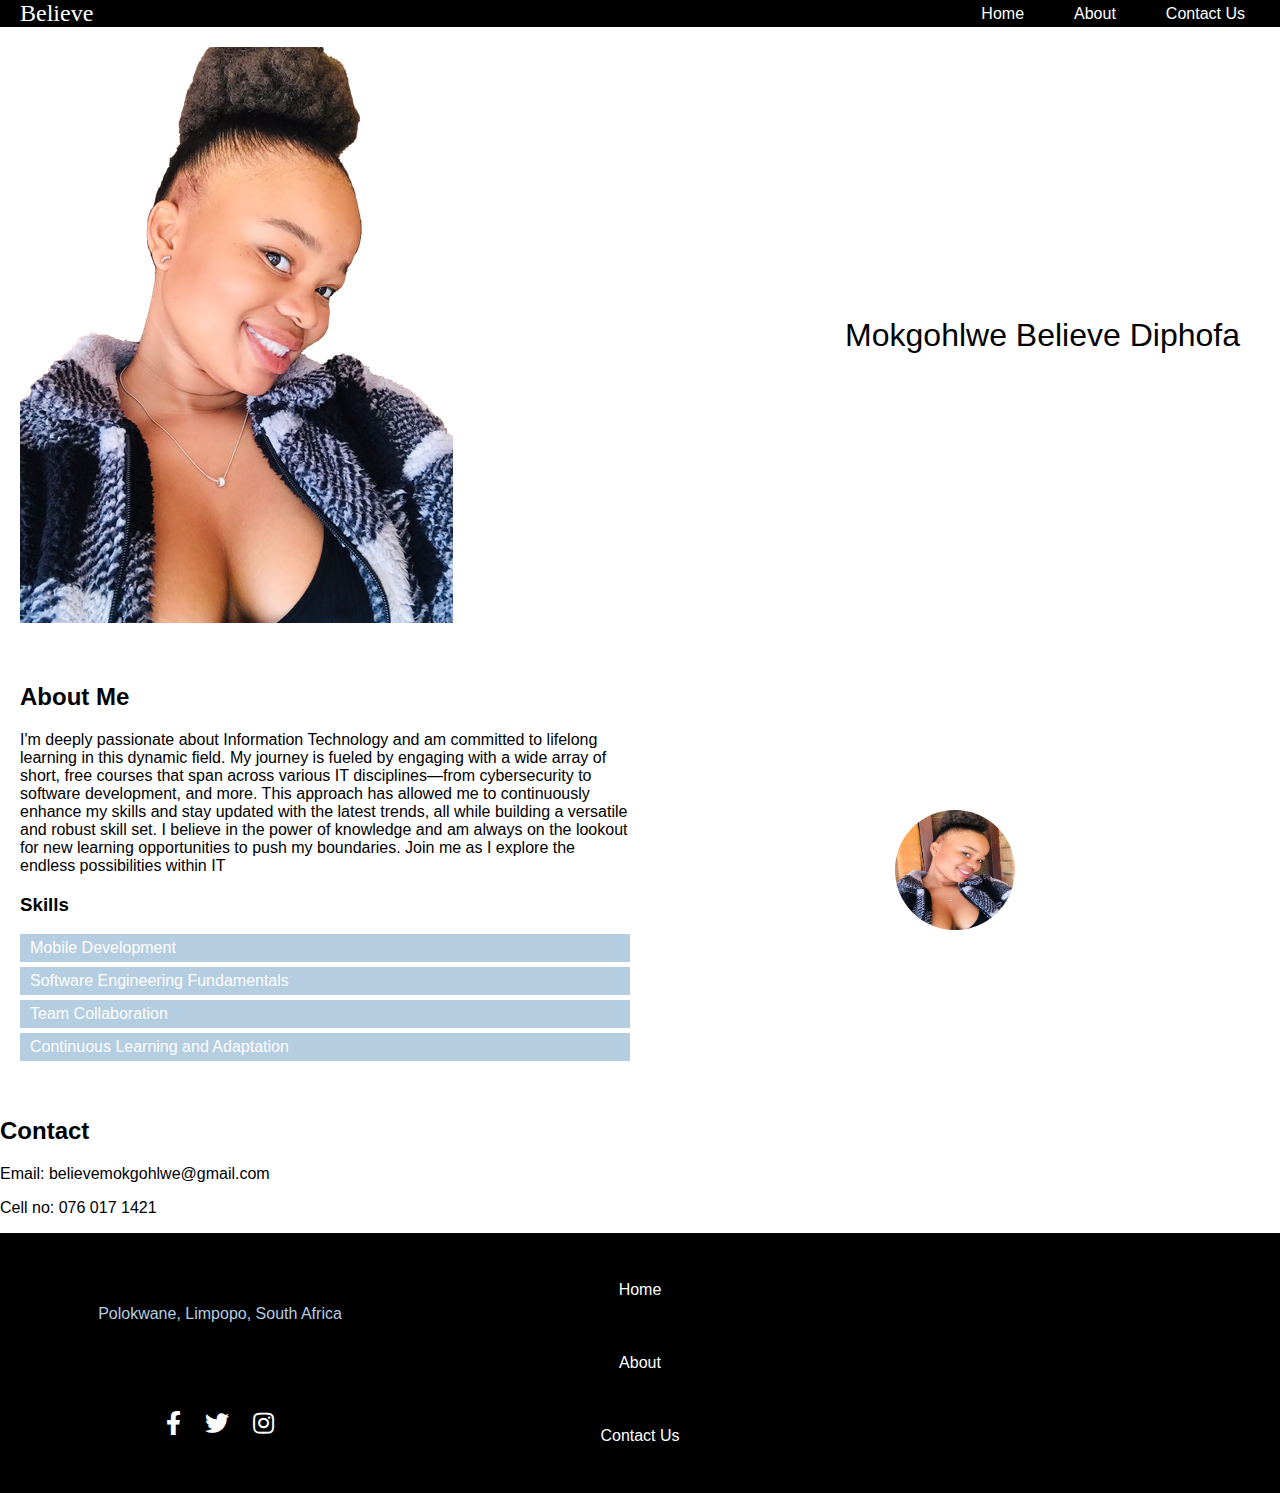
==== index.html @ 5a71e3e0 "fin" ====
<!DOCTYPE html>
<html lang="en">
<head>
    <meta charset="UTF-8">
    <meta name="viewport" content="width=device-width, initial-scale=1.0">
    <title>Mokgohlwe Believe Diphofa - Portfolio</title>
    <link rel="stylesheet" href="style.css">
    <link rel="stylesheet" href="https://cdnjs.cloudflare.com/ajax/libs/font-awesome/5.15.3/css/all.min.css"> 
</head>
<body>
    <nav>
        <div class="nav-logo">Believe</div>
        <ul>
            <li><a href="#home">Home</a></li>
            <li><a href="#about">About</a></li>
            <li><a href="#contact">Contact Us</a></li>
        </ul>
    </nav>
    <div id="home" class="banner-grid">
        <img src="b.jpg" alt="Banner Image" class="banner-image">
        <div class="banner-text">Mokgohlwe Believe Diphofa</div>
    </div>
    <section id="about" class="grid-container">
        <div class="text">
            <h2>About Me</h2>
            <p>I'm deeply passionate about Information Technology and am committed to lifelong learning in this dynamic field. My journey is fueled by engaging with a wide array of short, free courses that span across various IT disciplines—from cybersecurity to software development, and more. This approach has allowed me to continuously enhance my skills and stay updated with the latest trends, all while building a versatile and robust skill set. I believe in the power of knowledge and am always on the lookout for new learning opportunities to push my boundaries. Join me as I explore the endless possibilities within IT</p>
            <h3>Skills</h3>
            <ul class="skills-list">
                <li>Mobile Development</li>
                <li>Software Engineering Fundamentals</li>
                <li>Team Collaboration</li>
                <li>Continuous Learning and Adaptation</li>
            </ul>
        </div>
        <img src="a.jpg" alt="Mokgohlwe Believe Diphofa" class="about-image">
    </section>
    <section id="contact">
        <h2>Contact</h2>
        <p>Email: believemokgohlwe@gmail.com</p>
        <p>Cell no: 076 017 1421</p>
        
    </section>
    <footer>
        <div class="footer-column">
            <p>Polokwane, Limpopo, South Africa</p>
            <div class="social-icons">
                <a href="#"><i class="fab fa-facebook-f"></i></a>
                <a href="#"><i class="fab fa-twitter"></i></a>
                <a href="#"><i class="fab fa-instagram"></i></a>
            </div>
        </div>
        <div class="footer-column">
            <a href="#home">Home</a>
            <a href="#about">About</a>
            <a href="#contact">Contact Us</a>
        </div>
        <div class="footer-column">
            <div class="map-embed">
                <iframe src="https://maps.google.com/maps?q=Polokwane&t=&z=13&ie=UTF8&iwloc=&output=embed" frameborder="0" style="border:0; width: 100%; height: 100%;" allowfullscreen></iframe>
            </div>
        </div>
    </footer>
</body>
</html>
---- style.css ----
body, html {
    margin: 0;
    padding: 0;
    font-family: Arial, sans-serif;
}

nav {
    display: flex;
    justify-content: space-between;
    align-items: center;
    background-color: #000;
    padding: 0 20px;
}

.nav-logo {
    font-family: 'Brush Script MT', cursive;
    color: #fff;
    font-size: 24px;
}

nav ul {
    list-style: none;
    display: flex;
    margin: 0;
}

nav ul li {
    margin-left: 20px;
}

nav ul li a {
    color: #fff;
    text-decoration: none;
    padding: 10px 15px;
}

nav ul li a:hover, nav ul li a:focus {
    background-color: #333;
}

.banner-grid {
    display: grid;
    grid-template-columns: 1fr 1fr;
    align-items: center;
    padding: 20px;
}

.banner-text {
    font-size: 32px;
    text-align: right;
    padding-right: 20px;
}

.grid-container {
    display: grid;
    grid-template-columns: 1fr 1fr;
    padding: 20px;
    grid-gap: 20px; 
}

.about-image {
    width: 120px; 
    height: 120px; 
    border-radius: 50%;
    margin: auto; 
}

.skills-list {
    list-style: none; 
    padding-left: 0; 
}

.skills-list li {
    background-color: #b4cde0;
    color: white;
    padding: 5px 10px;
    margin-bottom: 5px; 
}

footer {
    display: grid;
    grid-template-columns: repeat(3, 1fr);
    background-color: #000;
    color: #b4cde0;
    text-align: center;
    padding: 20px;
    grid-gap: 20px; 
}

.footer-column {
    display: flex;
    flex-direction: column;
    justify-content: space-around;
}

.footer-column a {
    color: #fff;
    text-decoration: none;
    margin: 10px 0;
}

.social-icons a {
    margin: 0 10px;
    font-size: 24px;
}

.map-embed {
    width: 100%;
    height: 200px; 
    margin-bottom: 20px;
}
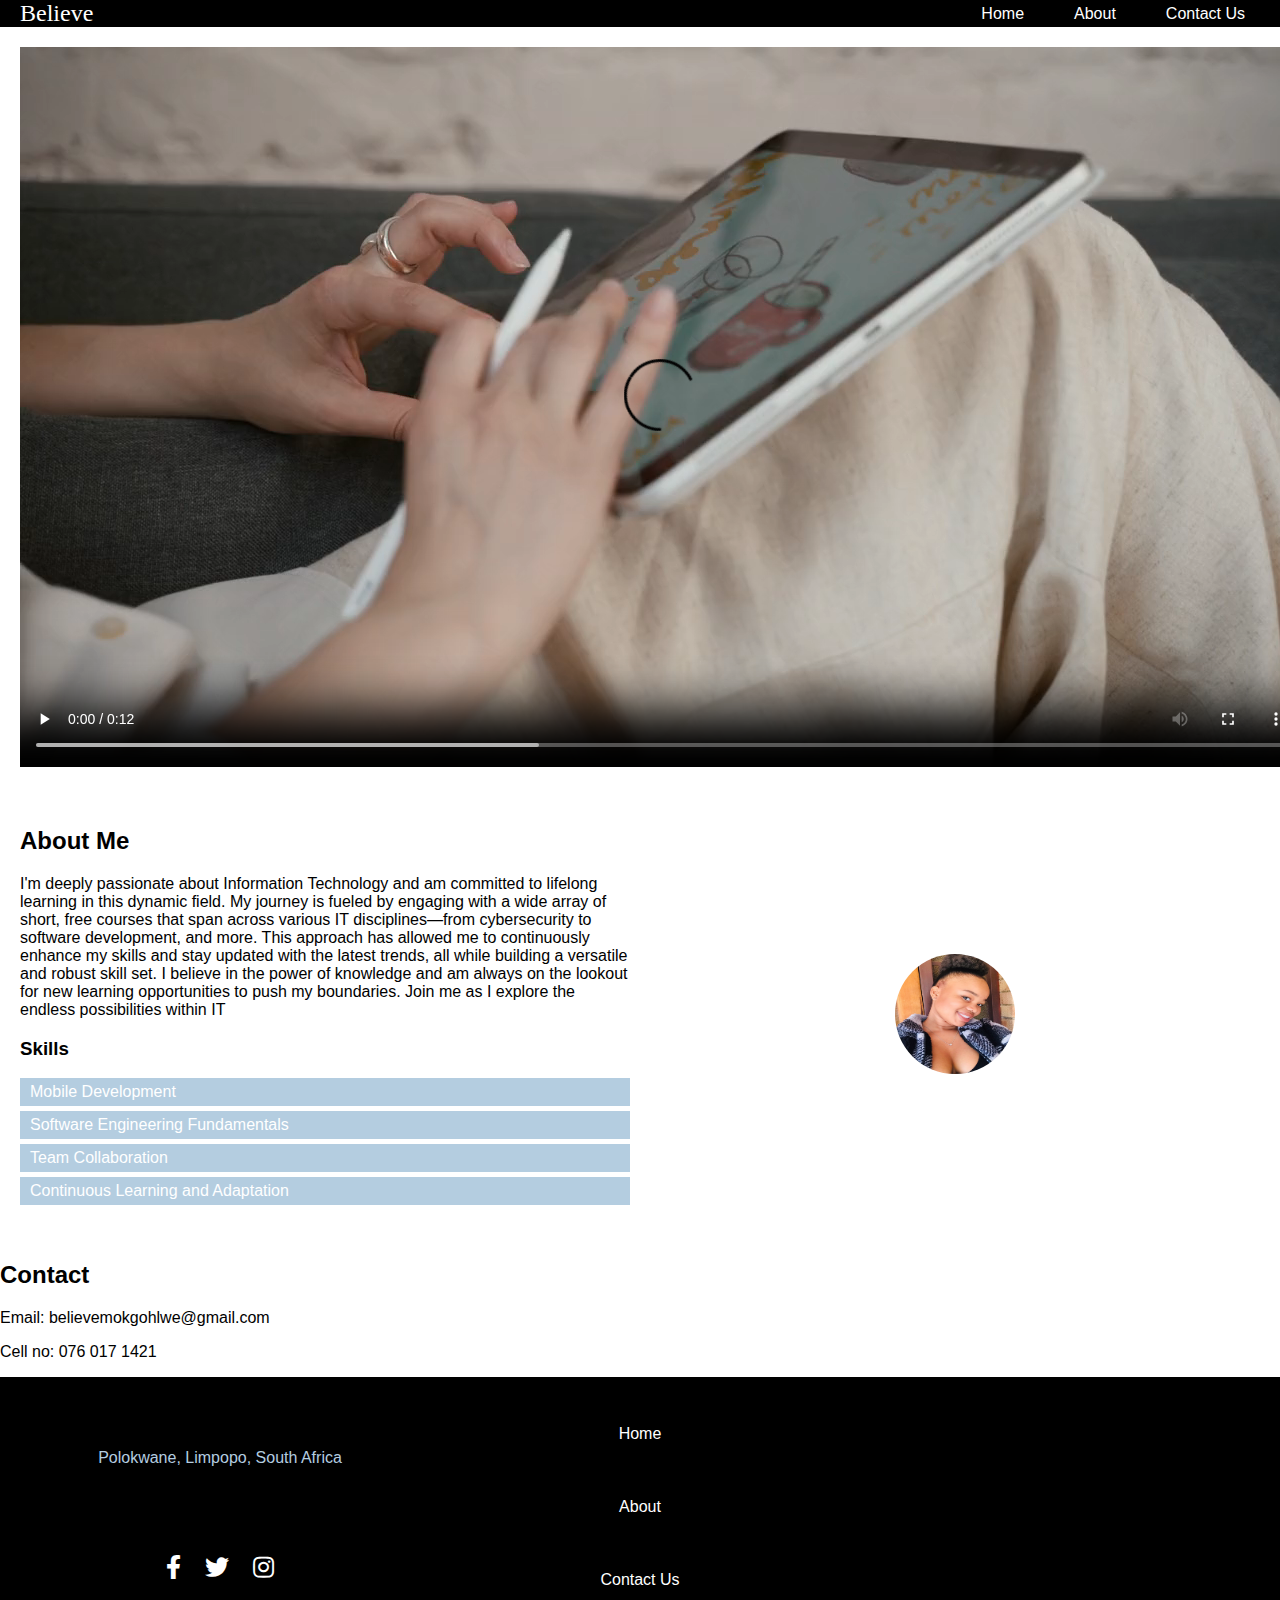
==== commit 0d999af1: "css" ====
--- a/index.html
+++ b/index.html
@@ -12,14 +12,18 @@
         <div class="nav-logo">Believe</div>
         <ul>
             <li><a href="#home">Home</a></li>
-            <li><a href="#about">About</a></li>
-            <li><a href="#contact">Contact Us</a></li>
+            <li><a href="about.html">About</a></li>
+            <li><a href="contact.html">Contact Us</a></li>
         </ul>
     </nav>
     <div id="home" class="banner-grid">
-        <img src="b.jpg" alt="Banner Image" class="banner-image">
-        <div class="banner-text">Mokgohlwe Believe Diphofa</div>
-    </div>
+    <video controls class="banner-video">
+        <source src="4962650-hd_1280_720_25fps.mp4" type="video/mp4">
+        Your browser does not support the video tag.
+    </video>
+    <div class="banner-text"></div>
+</div>
+
     <section id="about" class="grid-container">
         <div class="text">
             <h2>About Me</h2>
--- a/style.css
+++ b/style.css
@@ -109,3 +109,26 @@
     height: 200px; 
     margin-bottom: 20px;
 }
+video.banner-image {
+    width: 50px; 
+    height: auto;
+}
+
+input[type="text"], input[type="email"], textarea {
+    width: 100%;
+    padding: 8px;
+    margin: 10px 0;
+    box-sizing: border-box;
+}
+
+button {
+    background-color: #333;
+    color: white;
+    border: none;
+    padding: 10px 20px;
+    cursor: pointer;
+}
+
+button:hover {
+    background-color: #555;
+}
